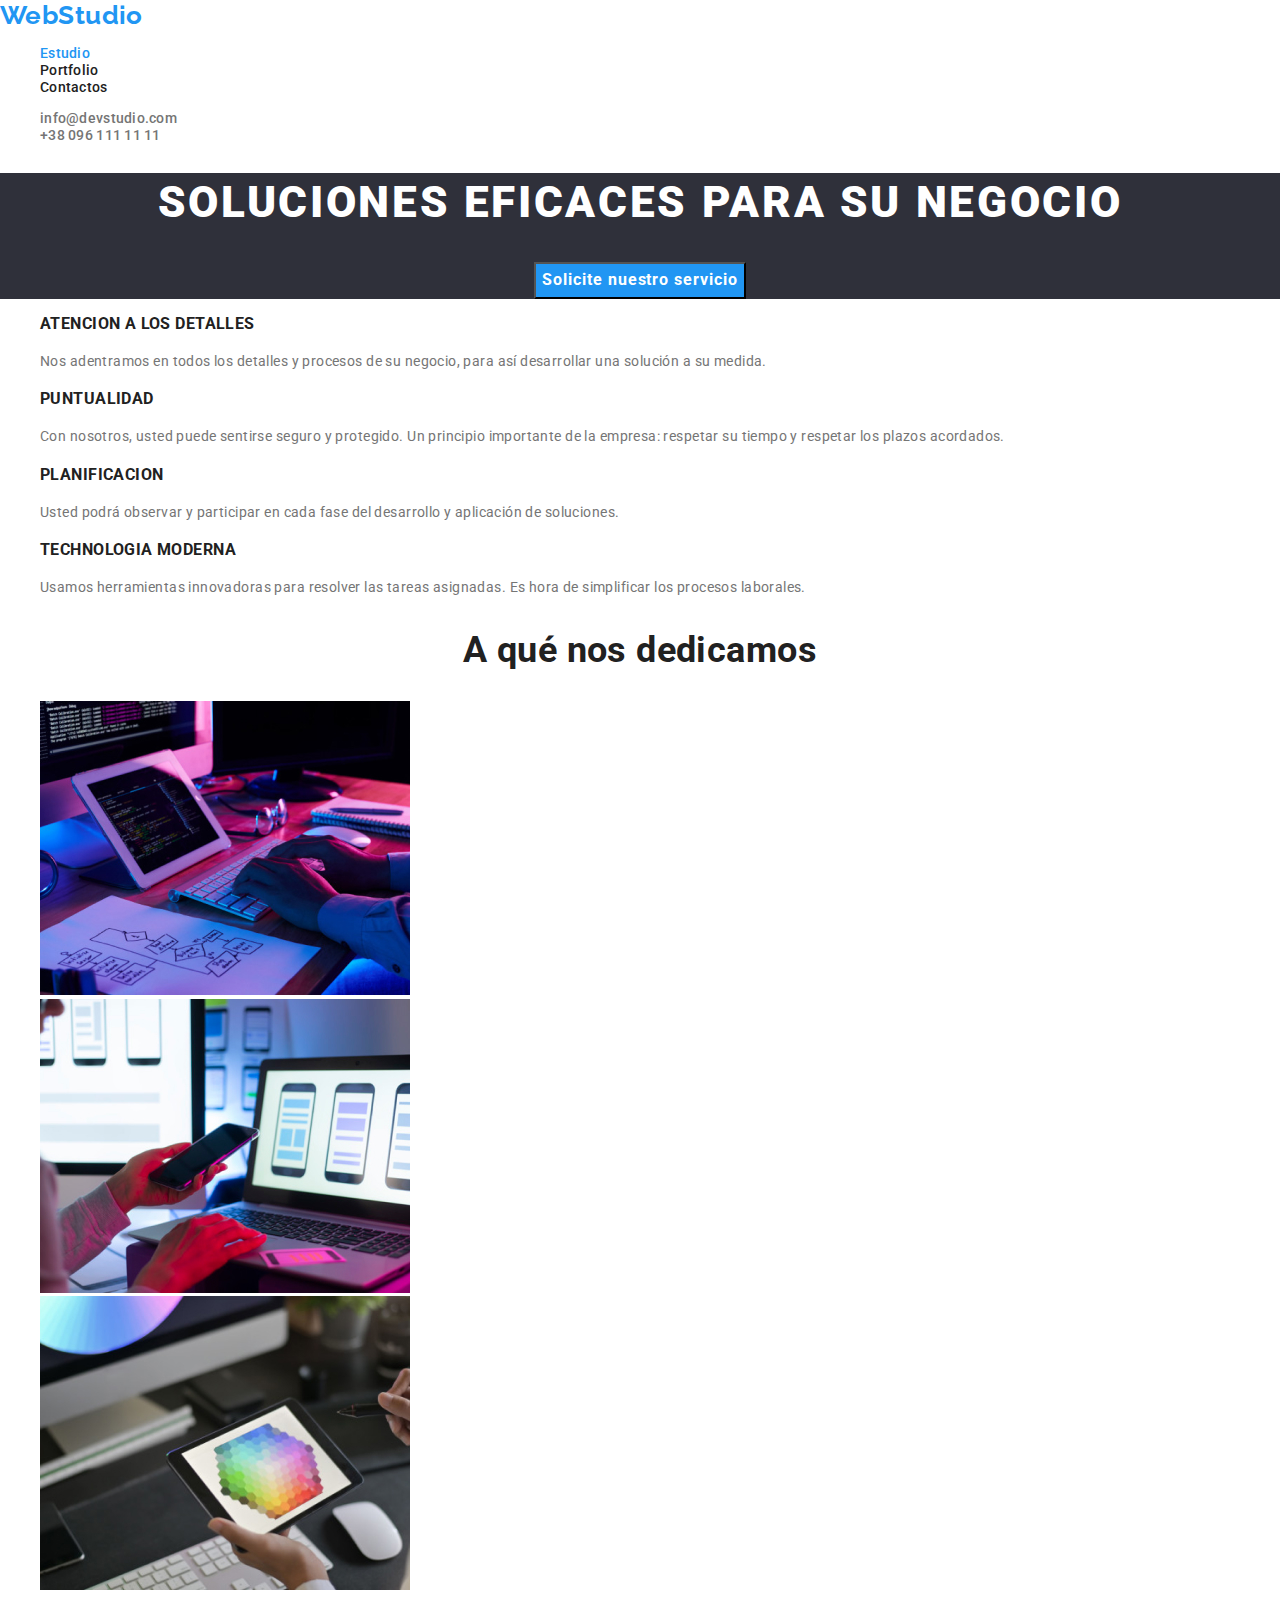
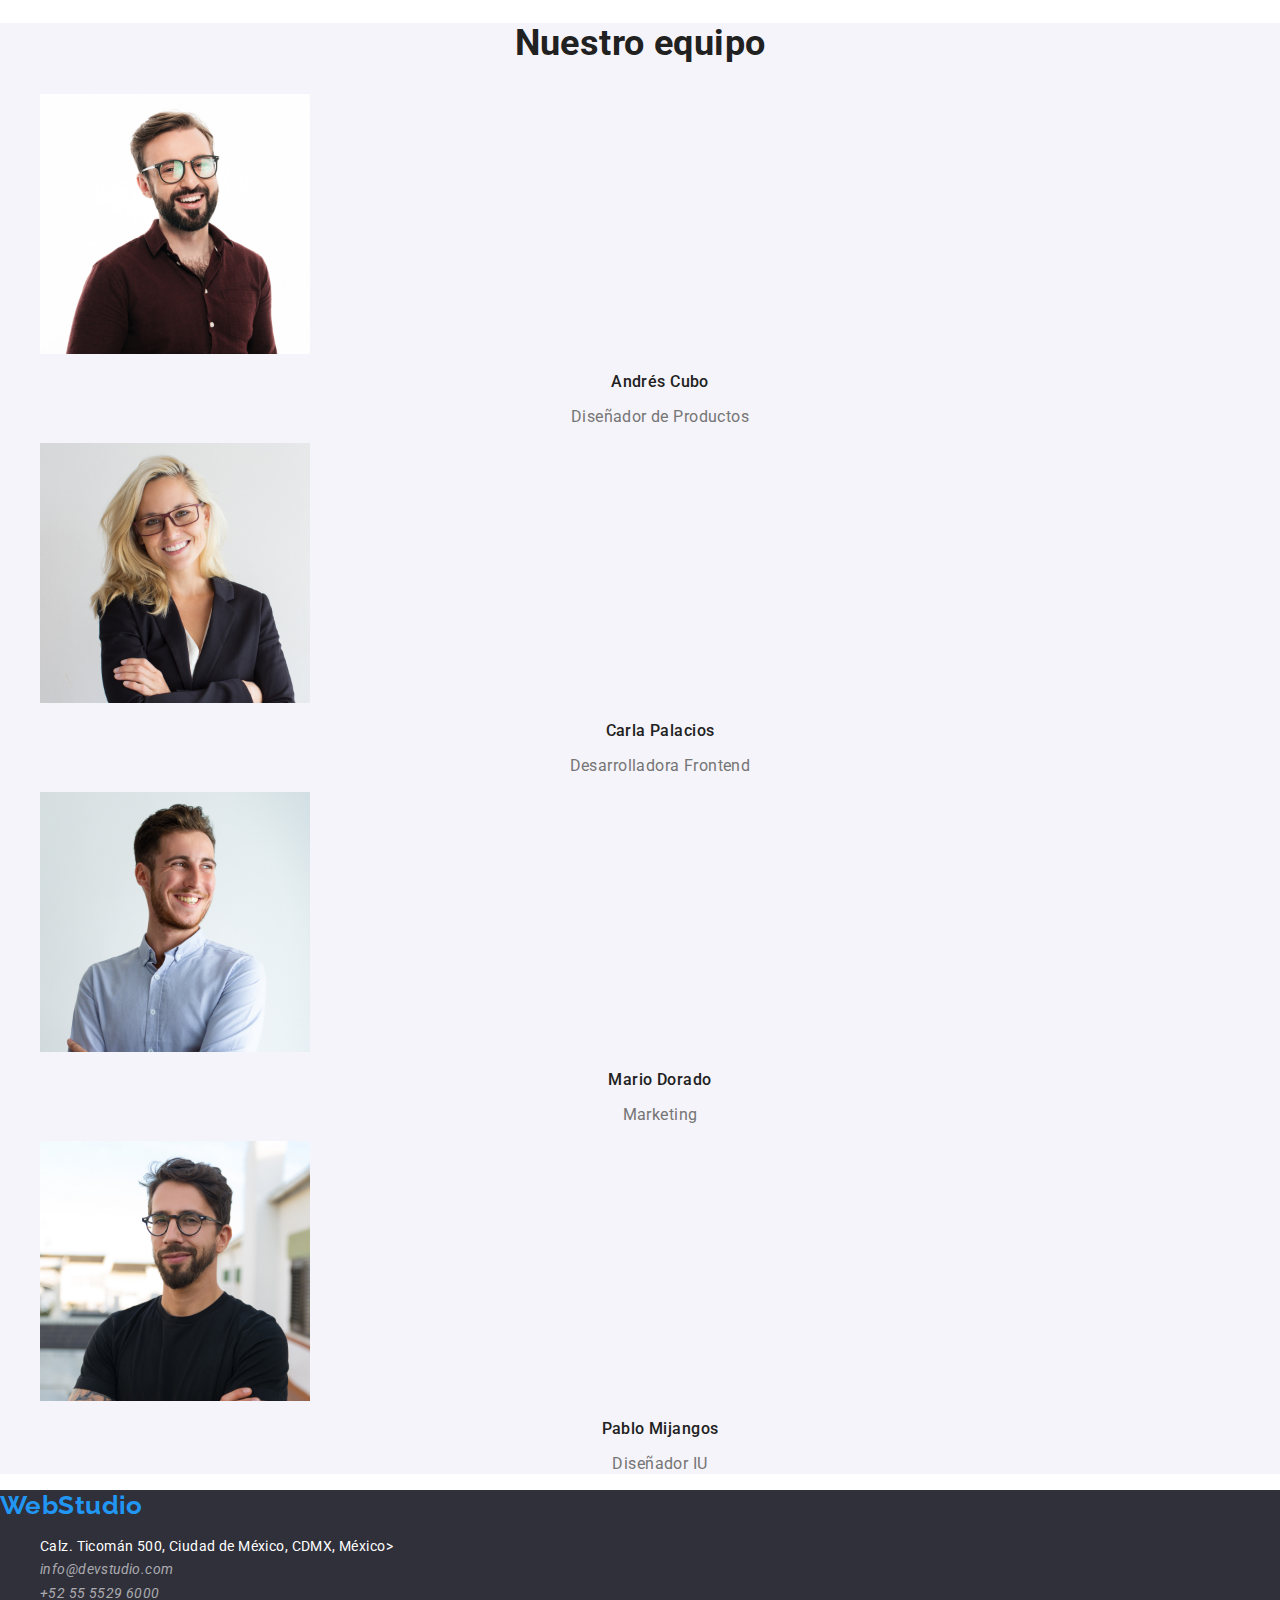
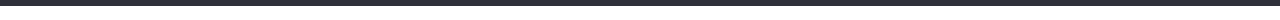
==== index.html @ ae40e937 "first commit" ====
<!DOCTYPE html>
<html lang="es">
  <head>
    <link
      rel="stylesheet"
      href="https://cdnjs.cloudflare.com/ajax/libs/modern-normalize/1.1.0/modern-normalize.min.css"
    />
    <meta charset="UTF-8" />
    <meta http-equiv="X-UA-Compatible" content="IE=edge" />
    <meta name="viewport" content="width=device-width, initial-scale=1.0" />
    <title>Document</title>
    <link rel="preconnect" href="https://fonts.gstatic.com" />
    <link
      href="https://fonts.googleapis.com/css2?family=Raleway:wght@700&family=Roboto:wght@400;500;700;900&display=swap"
      rel="stylesheet"
    />
    <link rel="stylesheet" href="./css/styles.css" />
  </head>

  <body>
    <header class="header">
      <nav class="navigation">
        <a href="index.html" class="logo-header link">WebStudio</a>
        <ul class="list">
          <li><a class="site-nav current link" href="index.html">Estudio</a></li>
          <li><a class="site-nav link" href="portfolio.html">Portfolio</a></li>
          <li><a class="site-nav link" href="#">Contactos</a></li>
        </ul>
      </nav>
      <ul class="list">
        <li>
          <a href="mailto:info@devstudio.com" class="contact-links link">info@devstudio.com</a>
        </li>
        <li>
          <a class="contact-links link" href="tel:+380961111111">+38 096 111 11 11</a>
        </li>
      </ul>
    </header>
    <main>
      <section class="hero">
        <h1 class="hero-title">SOLUCIONES EFICACES PARA SU NEGOCIO</h1>
        <button type="button" class="buttons">Solicite nuestro servicio</button>
      </section>
      <section>
        <!--<h2>Nuestras ventajas</h2>-->
        <ul class="list">
          <li>
            <h3 class="advantages">Atencion a los detalles </h3>
            <p class="advantages-description">
              Nos adentramos en todos los detalles y procesos de su negocio, para así desarrollar una solución a su medida.
            </p>
          </li>
          <li>
            <h3 class="advantages">Puntualidad</h3>
            <p class="advantages-description">
              Con nosotros, usted puede sentirse seguro y protegido. Un principio importante de la empresa: respetar su tiempo y respetar los plazos acordados.
            </p>
          </li>
          <li>
            <h3 class="advantages">Planificacion</h3>
            <p class="advantages-description">
              Usted podrá observar y participar en cada fase del desarrollo y aplicación de soluciones.
            </p>
          </li>
          <li>
            <h3 class="advantages">Technologia moderna</h3>
            <p class="advantages-description">
              Usamos herramientas innovadoras para resolver las tareas asignadas. Es hora de simplificar los procesos laborales.
            </p>
          </li>
        </ul>
      </section>
      <section class="activity">
        <h2 class="subtitle">A qué nos dedicamos</h2>
        <ul class="sub-img list">
          <li><img src="./images/code.jpg" alt="Написание кода" width="370" height="294" /></li>
          <li>
            <img
              src="./images/app.jpg"
              alt="Разработка приложений для мобильных устройств"
              width="370"
              height="294"
            />
          </li>
          <li><img src="./images/design.jpg" alt="Веб Дизайн" width="370" height="294" /></li>
        </ul>
      </section>
      <section class="team">
        <h2 class="subtitle">Nuestro equipo</h2>
        <ul class="team-list list">
          <li>
            <img src="./images/igordem.jpg" alt="Игорь Демьяненко" width="270" height="260" />
            <h3 class="names">Andrés Cubo</h3>
            <p class="position">Diseñador de Productos</p>
          </li>
          <li>
            <img src="./images/olharep.jpg" alt="Ольга Репина" width="270" height="260" />
            <h3 class="names">Carla Palacios</h3>
            <p class="position">Desarrolladora Frontend</p>
          </li>
          <li>
            <img src="./images/nikolaytar.jpg" alt="Николай Тарасов" width="270" height="260" />
            <h3 class="names">Mario Dorado</h3>
            <p class="position">Marketing</p>
          </li>
          <li>
            <img src="./images/mihailyarm.jpg" alt="Михаил Ермаков" width="270" height="260" />
            <h3 class="names">Pablo Mijangos</h3>
            <p class="position">Diseñador IU </p>
          </li>
        </ul>
      </section>
    </main>
    <footer  class="footer">
      <a class="logo-footer link" href="">WebStudio</a>
      <address >
        <ul class="list">
          <li>
            <a  class="address link" href="enlace google map" target="_blank" rel="noopener noreferrer">Calz. Ticomán 500, Ciudad de México, CDMX, México>
          </li>
          <li>
            <a class="contact-footer link" href="mailto:info@devstudio.com">info@devstudio.com</a>
          </li>
          <li>
            <a  class="contact-footer link"href="tel:525555296000">+52 55 5529 6000</a>
          </li>
        </ul>
      </address>
    </footer>
  </body>
</html>
---- css/styles.css ----
:root {
  --main-font: 'Roboto', sans-serif;
  --secondary-font: 'Raleway', sans-serif;
  --accent-color: #2196f3;
  --basic-color: #ffffff;
  --text-color: #000000;
  --title-color: #212121;
  --text-color: #757575;
  --bg-color-dark: #2f303a;
  --bc-color-light: #f5f4fa;
}

.list {
  list-style: none;
}

.link {
  text-decoration: none;
}

body {
  font-family: var(--main-font);
  font-size: 14px;
  letter-spacing: 0.03em;
  color: var(--text-color);
  background-color: var(--basic-color);
}
.logo-header {
  font-family: var(--secondary-font);
  font-weight: 700;
  font-size: 26px;
  line-height: 1.19;
  color: var(--accent-color);
}

.site-nav {
  font-family: var(--main-font);
  font-weight: 500;

  line-height: 1.14;
  letter-spacing: 0.02em;
  color: var(--title-color);
}

.site-nav:hover,
.site-nav:focus {
  color: var(--accent-color);
}
.current {
  color: var(--accent-color);
}

.contact-links {
  font-family: var(--main-font);
  font-weight: 500;
  line-height: 1.14;
  letter-spacing: 0.02em;
  color: var(--text-color);
}

.list .contact-links:hover,
.list .contact-links:focus {
  color: var(--title-color);
  color: var(--accent-color);
}

.hero {
  background-color: var(--bg-color-dark);
  text-align: center;
}

.hero-title {
  background-color: var(--bg-color-dark);
  color: var(--basic-color);
  font-weight: 900;
  font-size: 44px;
  line-height: 1.36;
  text-align: center;
  letter-spacing: 0.06em;
  text-transform: uppercase;
}

.buttons {
  font-family: var(--main-font);
  background-color: var(--accent-color);
  color: var(--basic-color);
  align-items: center;
  text-align: center;
  font-weight: 700;
  font-size: 16px;
  line-height: 1.88;
  letter-spacing: 0.06em;
  cursor: pointer;
}

.hero .buttons:hover,
.hero .buttons:active {
  background-color: var(--accent-color);
  color: var(--basic-color);
}

.advantages {
  color: var(--title-color);
  font-weight: 700;
  line-height: 1.14;
  text-transform: uppercase;
}

.advantages-description {
  color: var(--text-color);
  font-weight: 400;
  line-height: 1.71;
}

.subtitle {
  color: var(--title-color);
  font-weight: 700;
  font-size: 36px;
  line-height: 1.16;
  text-align: center;
}

.team {
  background-color: var(--bc-color-light);
}

.names {
  font-weight: 500;
  font-size: 16px;
  line-height: 1.18;
  text-align: center;
  color: var(--title-color);
}

.position {
  font-weight: normal;
  font-size: 16px;
  line-height: 1.18;
  text-align: center;
  color: var(--text-color);
}

.footer {
  background-color: var(--bg-color-dark);
}

.logo-footer {
  font-family: var(--secondary-font);
  font-weight: 700;
  font-size: 26px;
  line-height: 1.19;
  color: var(--accent-color);
}

.address {
  font-style: normal;
  font-weight: normal;
  line-height: 1.71;
  color: var(--basic-color);
}

.contact-footer {
  font-weight: normal;
  line-height: 1.71;
  color: rgba(255, 255, 255, 0.6);
}

.contact-footer:hover,
.contact-footer:focus {
  color: var(--accent-color);
}

/*portfolio*/
.portfolio-current {
  color: var(--accent-color);
}

.filter-buttoms {
  font-family: inherit;
  font-weight: 500;
  font-size: 16px;
  line-height: 1.62;
  text-align: center;
  letter-spacing: 0.03em;
  color: var(--title-color);
  cursor: pointer;
}

.filter-buttoms:hover,
.filter-buttoms:focus,
.filter-buttoms:active {
  background-color: var(--accent-color);
  color: var(--basic-color);
}

.filter-current {
  background-color: var(--accent-color);
  color: var(--basic-color);
}

.portfolio-title {
  font-weight: bold;
  font-size: 18px;
  line-height: 2;
  letter-spacing: 0.06em;
  color: var(--title-color);
}

.portfolio-type {
  font-size: 16px;
  line-height: 1.87;
  color: var(--text-color);
}
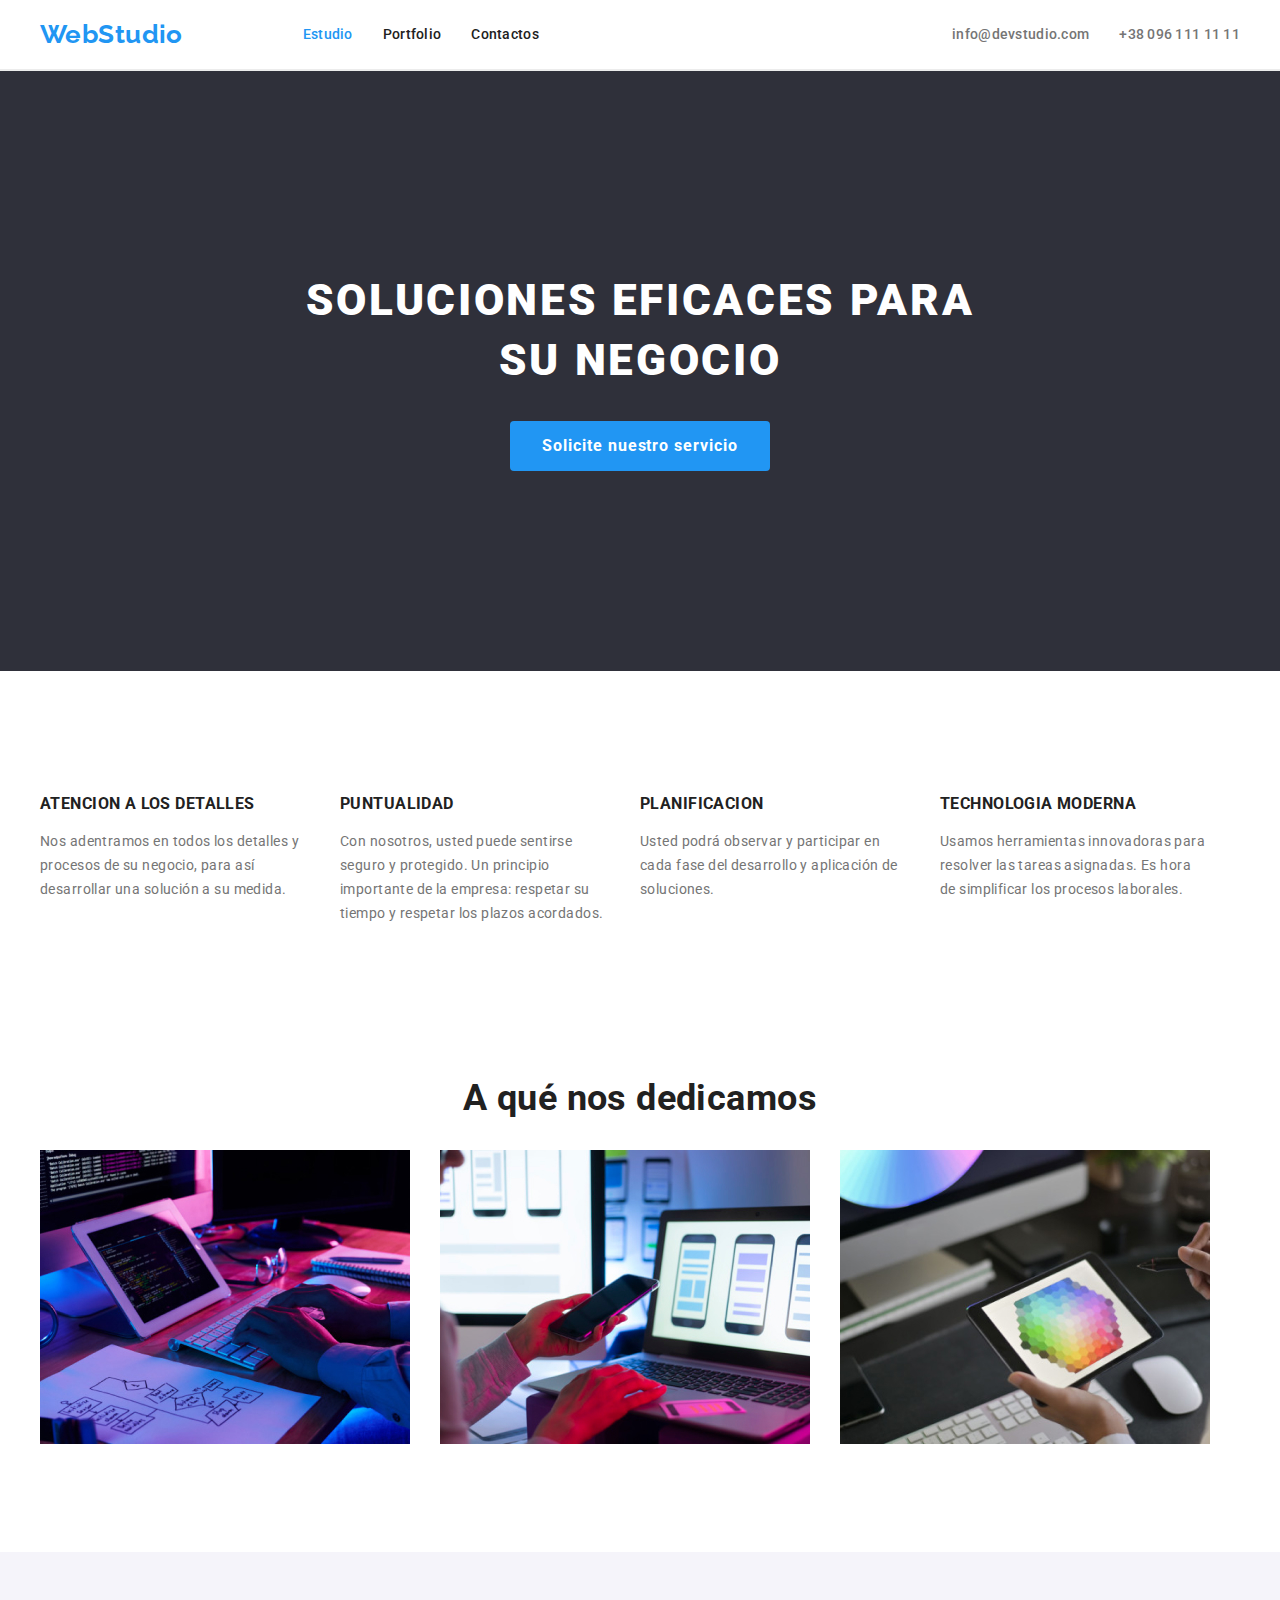
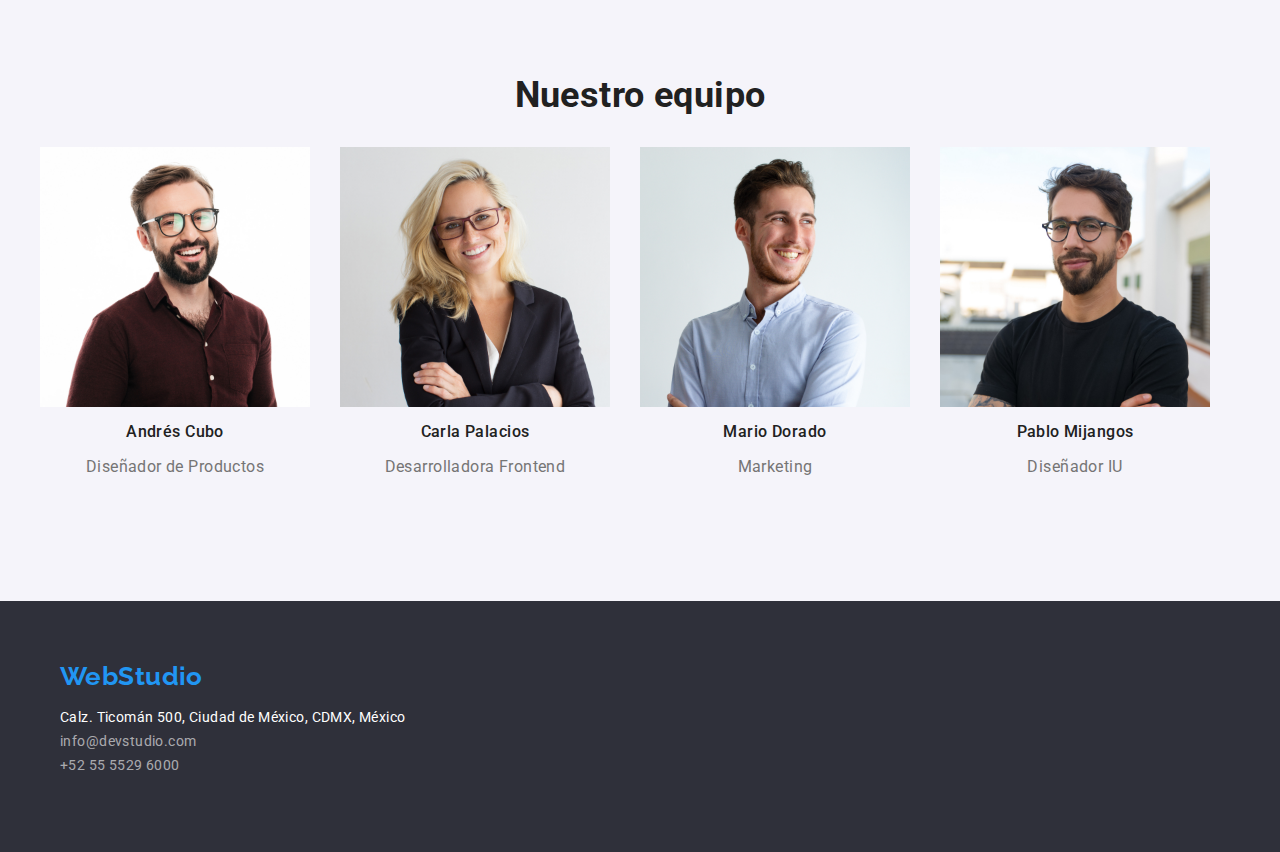
==== commit d29532f7: "ending changes required in hw-03" ====
--- a/index.html
+++ b/index.html
@@ -1,10 +1,6 @@
 <!DOCTYPE html>
 <html lang="es">
   <head>
-    <link
-      rel="stylesheet"
-      href="https://cdnjs.cloudflare.com/ajax/libs/modern-normalize/1.1.0/modern-normalize.min.css"
-    />
     <meta charset="UTF-8" />
     <meta http-equiv="X-UA-Compatible" content="IE=edge" />
     <meta name="viewport" content="width=device-width, initial-scale=1.0" />
@@ -14,118 +10,150 @@
       href="https://fonts.googleapis.com/css2?family=Raleway:wght@700&family=Roboto:wght@400;500;700;900&display=swap"
       rel="stylesheet"
     />
+    <link
+      rel="stylesheet"
+      href="https://cdnjs.cloudflare.com/ajax/libs/modern-normalize/1.1.0/modern-normalize.min.css"
+    />
     <link rel="stylesheet" href="./css/styles.css" />
   </head>
 
   <body>
     <header class="header">
-      <nav class="navigation">
-        <a href="index.html" class="logo-header link">WebStudio</a>
+      <div class="container container-header">
+        <nav class="navigation">
+          <a href="index.html" class="logo-header link">WebStudio</a>
+          <ul class="list">
+            <li class="list-item">
+              <a class="site-nav current link" href="index.html">Estudio</a>
+            </li>
+            <li class="list-item"><a class="site-nav link" href="portfolio.html">Portfolio</a></li>
+            <li class="list-item"><a class="site-nav link" href="#">Contactos</a></li>
+          </ul>
+        </nav>
         <ul class="list">
-          <li><a class="site-nav current link" href="index.html">Estudio</a></li>
-          <li><a class="site-nav link" href="portfolio.html">Portfolio</a></li>
-          <li><a class="site-nav link" href="#">Contactos</a></li>
+          <li class="list-item">
+            <a href="mailto:info@devstudio.com" class="contact-links link">info@devstudio.com</a>
+          </li>
+          <li class="list-item">
+            <a class="contact-links link" href="tel:+380961111111">+38 096 111 11 11</a>
+          </li>
         </ul>
-      </nav>
-      <ul class="list">
-        <li>
-          <a href="mailto:info@devstudio.com" class="contact-links link">info@devstudio.com</a>
-        </li>
-        <li>
-          <a class="contact-links link" href="tel:+380961111111">+38 096 111 11 11</a>
-        </li>
-      </ul>
+      </div>
     </header>
     <main>
-      <section class="hero">
-        <h1 class="hero-title">SOLUCIONES EFICACES PARA SU NEGOCIO</h1>
-        <button type="button" class="buttons">Solicite nuestro servicio</button>
+      <section class="hero section">
+        <div class="container container-hero">
+          <h1 class="hero-title">SOLUCIONES EFICACES PARA SU NEGOCIO</h1>
+          <button type="button" class="buttons">Solicite nuestro servicio</button>
+        </div>
       </section>
-      <section>
+      <section class="section">
         <!--<h2>Nuestras ventajas</h2>-->
-        <ul class="list">
-          <li>
-            <h3 class="advantages">Atencion a los detalles </h3>
-            <p class="advantages-description">
-              Nos adentramos en todos los detalles y procesos de su negocio, para así desarrollar una solución a su medida.
-            </p>
-          </li>
-          <li>
-            <h3 class="advantages">Puntualidad</h3>
-            <p class="advantages-description">
-              Con nosotros, usted puede sentirse seguro y protegido. Un principio importante de la empresa: respetar su tiempo y respetar los plazos acordados.
-            </p>
-          </li>
-          <li>
-            <h3 class="advantages">Planificacion</h3>
-            <p class="advantages-description">
-              Usted podrá observar y participar en cada fase del desarrollo y aplicación de soluciones.
-            </p>
-          </li>
-          <li>
-            <h3 class="advantages">Technologia moderna</h3>
-            <p class="advantages-description">
-              Usamos herramientas innovadoras para resolver las tareas asignadas. Es hora de simplificar los procesos laborales.
-            </p>
-          </li>
-        </ul>
+        <div class="container">
+          <ul class="list">
+            <li class="container-advantages list-item">
+              <h3 class="advantages">Atencion a los detalles</h3>
+              <p class="advantages-description">
+                Nos adentramos en todos los detalles y procesos de su negocio, para así desarrollar
+                una solución a su medida.
+              </p>
+            </li>
+            <li class="container-advantages list-item">
+              <h3 class="advantages">Puntualidad</h3>
+              <p class="advantages-description">
+                Con nosotros, usted puede sentirse seguro y protegido. Un principio importante de la
+                empresa: respetar su tiempo y respetar los plazos acordados.
+              </p>
+            </li>
+            <li class="container-advantages list-item">
+              <h3 class="advantages">Planificacion</h3>
+              <p class="advantages-description">
+                Usted podrá observar y participar en cada fase del desarrollo y aplicación de
+                soluciones.
+              </p>
+            </li>
+            <li class="container-advantages list-item">
+              <h3 class="advantages">Technologia moderna</h3>
+              <p class="advantages-description">
+                Usamos herramientas innovadoras para resolver las tareas asignadas. Es hora de
+                simplificar los procesos laborales.
+              </p>
+            </li>
+          </ul>
+        </div>
       </section>
-      <section class="activity">
-        <h2 class="subtitle">A qué nos dedicamos</h2>
-        <ul class="sub-img list">
-          <li><img src="./images/code.jpg" alt="Написание кода" width="370" height="294" /></li>
-          <li>
-            <img
-              src="./images/app.jpg"
-              alt="Разработка приложений для мобильных устройств"
-              width="370"
-              height="294"
-            />
-          </li>
-          <li><img src="./images/design.jpg" alt="Веб Дизайн" width="370" height="294" /></li>
-        </ul>
+      <section class="activity section">
+        <div class="container">
+          <h2 class="subtitle">A qué nos dedicamos</h2>
+          <ul class="sub-img list">
+            <li class="list-item">
+              <img src="./images/code.jpg" alt="Написание кода" width="370" height="294" />
+            </li>
+            <li class="list-item">
+              <img
+                src="./images/app.jpg"
+                alt="Разработка приложений для мобильных устройств"
+                width="370"
+                height="294"
+              />
+            </li>
+            <li class="list-item">
+              <img src="./images/design.jpg" alt="Веб Дизайн" width="370" height="294" />
+            </li>
+          </ul>
+        </div>
       </section>
-      <section class="team">
-        <h2 class="subtitle">Nuestro equipo</h2>
-        <ul class="team-list list">
-          <li>
-            <img src="./images/igordem.jpg" alt="Игорь Демьяненко" width="270" height="260" />
-            <h3 class="names">Andrés Cubo</h3>
-            <p class="position">Diseñador de Productos</p>
-          </li>
-          <li>
-            <img src="./images/olharep.jpg" alt="Ольга Репина" width="270" height="260" />
-            <h3 class="names">Carla Palacios</h3>
-            <p class="position">Desarrolladora Frontend</p>
-          </li>
-          <li>
-            <img src="./images/nikolaytar.jpg" alt="Николай Тарасов" width="270" height="260" />
-            <h3 class="names">Mario Dorado</h3>
-            <p class="position">Marketing</p>
-          </li>
-          <li>
-            <img src="./images/mihailyarm.jpg" alt="Михаил Ермаков" width="270" height="260" />
-            <h3 class="names">Pablo Mijangos</h3>
-            <p class="position">Diseñador IU </p>
-          </li>
-        </ul>
+      <section class="team section">
+        <div class="container">
+          <h2 class="subtitle">Nuestro equipo</h2>
+          <ul class="team-list list">
+            <li class="list-item">
+              <img src="./images/igordem.jpg" alt="Игорь Демьяненко" width="270" height="260" />
+              <h3 class="names">Andrés Cubo</h3>
+              <p class="position">Diseñador de Productos</p>
+            </li>
+            <li class="list-item">
+              <img src="./images/olharep.jpg" alt="Ольга Репина" width="270" height="260" />
+              <h3 class="names">Carla Palacios</h3>
+              <p class="position">Desarrolladora Frontend</p>
+            </li>
+            <li class="list-item">
+              <img src="./images/nikolaytar.jpg" alt="Николай Тарасов" width="270" height="260" />
+              <h3 class="names">Mario Dorado</h3>
+              <p class="position">Marketing</p>
+            </li>
+            <li class="list-item">
+              <img src="./images/mihailyarm.jpg" alt="Михаил Ермаков" width="270" height="260" />
+              <h3 class="names">Pablo Mijangos</h3>
+              <p class="position">Diseñador IU</p>
+            </li>
+          </ul>
+        </div>
       </section>
     </main>
-    <footer  class="footer">
-      <a class="logo-footer link" href="">WebStudio</a>
-      <address >
-        <ul class="list">
-          <li>
-            <a  class="address link" href="enlace google map" target="_blank" rel="noopener noreferrer">Calz. Ticomán 500, Ciudad de México, CDMX, México>
-          </li>
-          <li>
-            <a class="contact-footer link" href="mailto:info@devstudio.com">info@devstudio.com</a>
-          </li>
-          <li>
-            <a  class="contact-footer link"href="tel:525555296000">+52 55 5529 6000</a>
-          </li>
-        </ul>
-      </address>
+    <footer class="footer">
+      <div class="container">
+        <a class="logo-footer link" href="">WebStudio</a>
+        <address>
+          <ul class="list-footer">
+            <li>
+              <a
+                class="address link"
+                href="enlace google map"
+                target="_blank"
+                rel="noopener noreferrer"
+                >Calz. Ticomán 500, Ciudad de México, CDMX, México</a
+              >
+            </li>
+            <li>
+              <a class="contact-footer link" href="mailto:info@devstudio.com">info@devstudio.com</a>
+            </li>
+            <li>
+              <a class="contact-footer link" href="tel:525555296000">+52 55 5529 6000</a>
+            </li>
+          </ul>
+        </address>
+      </div>
     </footer>
   </body>
 </html>
--- a/css/styles.css
+++ b/css/styles.css
@@ -8,6 +8,7 @@
   --text-color: #757575;
   --bg-color-dark: #2f303a;
   --bc-color-light: #f5f4fa;
+  --bc-color-border: #ececec;
 }
 
 .list {
@@ -16,6 +17,7 @@
 
 .link {
   text-decoration: none;
+  font-style: normal;
 }
 
 body {
@@ -25,6 +27,47 @@
   color: var(--text-color);
   background-color: var(--basic-color);
 }
+
+.header {
+  padding: 12px;
+  border-bottom: 2px solid var(--bc-color-border);
+}
+
+.container {
+  width: 1200px;
+  margin: auto;
+}
+
+.container-header {
+  display: flex;
+  justify-content: space-between;
+  align-items: center;
+}
+
+.navigation {
+  display: flex;
+  align-items: center;
+}
+
+.logo-header {
+  margin-right: 120px;
+}
+
+.list {
+  display: flex;
+  align-items: center;
+  align-items: flex-start;
+  padding: 0;
+}
+
+.list-item:not(:first-child) {
+  margin-left: 30px;
+}
+
+.container-advantages {
+  width: 270px;
+}
+
 .logo-header {
   font-family: var(--secondary-font);
   font-weight: 700;
@@ -34,8 +77,8 @@
 }
 
 .site-nav {
-  font-family: var(--main-font);
   font-weight: 500;
+  font-size: 14px;
 
   line-height: 1.14;
   letter-spacing: 0.02em;
@@ -51,7 +94,6 @@
 }
 
 .contact-links {
-  font-family: var(--main-font);
   font-weight: 500;
   line-height: 1.14;
   letter-spacing: 0.02em;
@@ -65,8 +107,16 @@
 }
 
 .hero {
+  height: 600px;
   background-color: var(--bg-color-dark);
   text-align: center;
+  display: flex;
+  align-items: center;
+}
+
+.section {
+  padding-top: 94px;
+  padding-bottom: 94px;
 }
 
 .hero-title {
@@ -78,10 +128,13 @@
   text-align: center;
   letter-spacing: 0.06em;
   text-transform: uppercase;
+  margin: auto;
+  margin-top: 0;
+  margin-bottom: 30px;
+  width: 696px;
 }
 
 .buttons {
-  font-family: var(--main-font);
   background-color: var(--accent-color);
   color: var(--basic-color);
   align-items: center;
@@ -91,6 +144,9 @@
   line-height: 1.88;
   letter-spacing: 0.06em;
   cursor: pointer;
+  border-radius: 4px;
+  border: none;
+  padding: 10px 32px;
 }
 
 .hero .buttons:hover,
@@ -112,6 +168,10 @@
   line-height: 1.71;
 }
 
+.activity {
+  padding-top: 0;
+}
+
 .subtitle {
   color: var(--title-color);
   font-weight: 700;
@@ -142,6 +202,7 @@
 
 .footer {
   background-color: var(--bg-color-dark);
+  padding: 60px;
 }
 
 .logo-footer {
@@ -150,6 +211,11 @@
   font-size: 26px;
   line-height: 1.19;
   color: var(--accent-color);
+}
+
+.list-footer {
+  list-style: none;
+  padding: 0;
 }
 
 .address {
@@ -175,6 +241,12 @@
   color: var(--accent-color);
 }
 
+.main-container {
+  display: flex;
+  flex-direction: column;
+  align-items: center;
+}
+
 .filter-buttoms {
   font-family: inherit;
   font-weight: 500;
@@ -184,6 +256,9 @@
   letter-spacing: 0.03em;
   color: var(--title-color);
   cursor: pointer;
+  border: none;
+  border-radius: 4px;
+  padding: 6px 24px;
 }
 
 .filter-buttoms:hover,
@@ -211,3 +286,30 @@
   line-height: 1.87;
   color: var(--text-color);
 }
+
+.portfolio {
+  padding: 0;
+  display: flex;
+  flex-wrap: wrap;
+  gap: 30px;
+  justify-content: center;
+}
+
+.card {
+  width: 370px;
+}
+
+img {
+  display: block;
+  margin: 0;
+  padding: 0;
+}
+
+.card-info {
+  display: block;
+  margin: 0;
+  padding: 0;
+  border: 1px solid var(--bc-color-border);
+  border-top: none;
+  padding: 20px 24px;
+}
